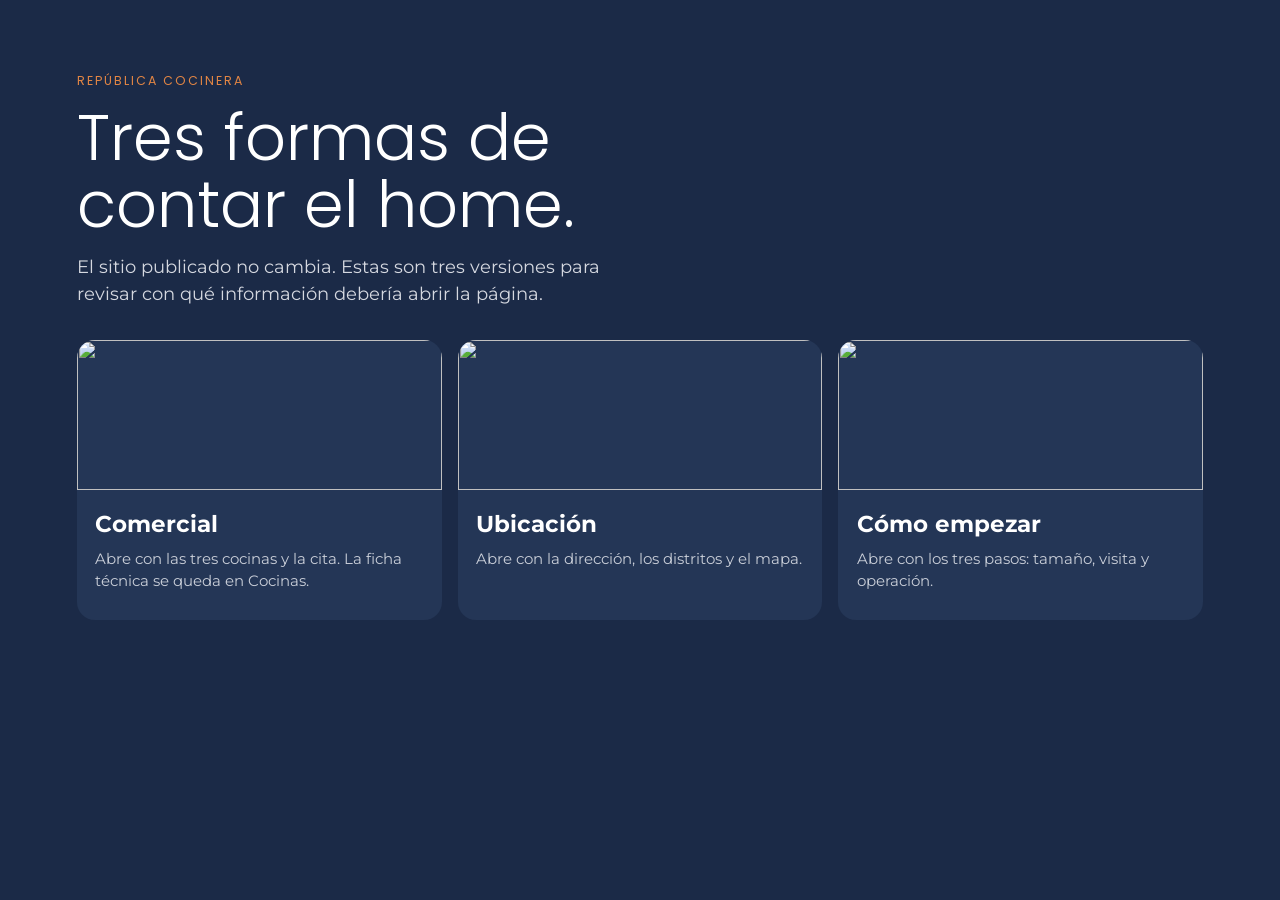
==== index.html @ 59748b13 "Propuestas de home para revisión" ====
<!DOCTYPE html>
<html lang="es">
<head>
<meta charset="utf-8">
<meta name="viewport" content="width=device-width, initial-scale=1">
<title>Propuestas de home | República Cocinera</title>
<link rel="icon" href="https://republicacocinera.com/img/favicon.png">
<link href="https://fonts.googleapis.com/css2?family=Montserrat:wght@400;600;700&family=Poppins:wght@300;400;500&display=swap" rel="stylesheet">
<link rel="stylesheet" href="assets/style.css">
</head>
<body>
<section class="chooser">
  <p class="kicker">República Cocinera</p>
  <h1>Tres formas de contar el home.</h1>
  <p class="lead">El sitio publicado no cambia. Estas son tres versiones para revisar con qué información debería abrir la página.</p>
  <div class="choice">
    <a href="comercial/"><img src="https://republicacocinera.com/img/cocinas/cocina-medium-1.jpg" alt=""><div><h2>Comercial</h2><p>Abre con las tres cocinas y la cita. La ficha técnica se queda en Cocinas.</p></div></a>
    <a href="ubicacion/"><img src="https://republicacocinera.com/img/cobertura/mapa-lugar.jpg" alt=""><div><h2>Ubicación</h2><p>Abre con la dirección, los distritos y el mapa.</p></div></a>
    <a href="empezar/"><img src="https://republicacocinera.com/img/republica-cocinera-peru.jpg" alt=""><div><h2>Cómo empezar</h2><p>Abre con los tres pasos: tamaño, visita y operación.</p></div></a>
  </div>
</section>
</body>
</html>
---- assets/style.css ----
:root {
  --navy: #1b2a47;
  --ink: #1c1e24;
  --muted: #5e6572;
  --orange: #e18544;
  --paper: #f4f3ef;
  --line: #e4e1da;
}
* { box-sizing: border-box; }
html, body { margin: 0; padding: 0; }
body {
  font-family: Montserrat, sans-serif;
  color: var(--ink);
  background: #fff;
  line-height: 1.5;
}
a { color: inherit; }
img { max-width: 100%; display: block; }
.nav {
  position: sticky; top: 0; z-index: 20;
  display: flex; align-items: center; justify-content: space-between;
  gap: 1rem; padding: 0.85rem 6vw;
  background: var(--navy); color: #fff;
}
.nav img { height: 42px; width: auto; }
.nav-links { display: flex; gap: 1.4rem; align-items: center; list-style: none; margin: 0; padding: 0; }
.nav-links a { text-decoration: none; font-size: 0.92rem; color: #e8eaef; }
.nav-links a.on { color: var(--orange); }
.nav-links a.site { border: 1px solid rgba(255,255,255,.35); border-radius: 999px; padding: 0.35rem 0.75rem; }
.hero {
  background: var(--navy) center/cover no-repeat;
  color: #fff;
  min-height: 78vh;
  display: flex; align-items: flex-end;
  padding: 8vh 6vw 7vh;
  position: relative;
}
.hero::before {
  content: ""; position: absolute; inset: 0;
  background: linear-gradient(90deg, rgba(18,28,48,.88) 0%, rgba(18,28,48,.45) 62%, rgba(18,28,48,.2) 100%);
}
.hero-copy { position: relative; max-width: 720px; }
.kicker {
  letter-spacing: .16em; text-transform: uppercase;
  color: var(--orange); font-size: .78rem; margin: 0 0 .8rem;
  font-family: Poppins, sans-serif;
}
h1 {
  font-family: Poppins, sans-serif; font-weight: 300;
  font-size: clamp(2.4rem, 5vw, 4.4rem);
  line-height: 1.05; margin: 0 0 1rem;
}
.lead { font-size: 1.12rem; max-width: 34rem; color: #e7e9ee; margin: 0 0 1.6rem; }
.btn {
  display: inline-block; background: var(--orange); color: #fff;
  text-decoration: none; font-weight: 700; border-radius: 999px;
  padding: .9rem 1.4rem;
}
.btn.light { background: transparent; border: 1px solid #fff; margin-left: .6rem; }
.section { padding: 4.5rem 6vw; }
.section h2 {
  font-family: Poppins, sans-serif; font-weight: 400;
  font-size: clamp(1.8rem, 3vw, 2.4rem); color: var(--navy); margin: 0 0 .4rem;
}
.sub { color: var(--muted); margin: 0 0 1.8rem; }
.cards { display: grid; grid-template-columns: repeat(3, 1fr); gap: 1.2rem; }
.card { background: #fff; border-radius: 18px; overflow: hidden; border: 1px solid var(--line); }
.card img { height: 210px; width: 100%; object-fit: cover; }
.card div { padding: 1.15rem 1.2rem 1.35rem; }
.card span { color: var(--orange); font-size: .75rem; font-weight: 700; letter-spacing: .08em; }
.card h3 { font-family: Poppins, sans-serif; font-weight: 500; font-size: 1.7rem; margin: .2rem 0 .3rem; color: var(--navy); }
.card p { margin: 0 0 .8rem; color: #444; }
.card a { color: var(--orange); font-weight: 700; text-decoration: none; }
.facts { display: grid; grid-template-columns: repeat(4, 1fr); gap: 1rem; background: var(--paper); }
.fact { padding: 1.4rem 0; }
.fact b { display: block; font-family: Poppins, sans-serif; font-size: 1.35rem; font-weight: 500; color: var(--navy); }
.fact span { color: var(--muted); font-size: .95rem; }
.split { display: grid; grid-template-columns: 1fr 1.05fr; gap: 3rem; align-items: center; }
.split h1 { color: var(--navy); }
.address { font-weight: 600; color: var(--navy); margin: 0 0 .4rem; }
.dists {
  display: grid; grid-template-columns: 1fr 1fr; gap: .55rem 1.2rem;
  list-style: none; padding: 1rem 0 1.4rem; margin: 0;
}
.dists li::before { content: ""; display: inline-block; width: 8px; height: 8px; border-radius: 50%; background: var(--orange); margin-right: .55rem; }
.map { border-radius: 18px; overflow: hidden; position: relative; box-shadow: 0 18px 40px rgba(27,42,71,.16); }
.map img { width: 100%; height: 520px; object-fit: cover; }
.map .btn { position: absolute; left: 50%; top: 50%; transform: translate(-50%,-50%); }
.steps { display: grid; grid-template-columns: repeat(3, 1fr); gap: 1.2rem; }
.step { background: var(--paper); border-radius: 18px; padding: 1.6rem 1.4rem 1.7rem; min-height: 230px; }
.step b { font-family: Poppins, sans-serif; color: var(--orange); font-size: 2rem; font-weight: 500; }
.step h3 { font-family: Poppins, sans-serif; color: var(--navy); font-weight: 500; margin: .4rem 0; }
.step p { margin: 0; color: #444; }
.wide { border-radius: 18px; width: min(100%, 1100px); margin: 0 auto; height: 420px; object-fit: cover; }
.caption { text-align: center; color: var(--muted); margin-top: .7rem; }
.chooser { min-height: 100vh; background: var(--navy); color: #fff; padding: 8vh 6vw 10vh; }
.chooser h1 { max-width: 16ch; }
.chooser .lead { color: #d5d8e0; }
.choice { display: grid; grid-template-columns: repeat(3, 1fr); gap: 1rem; margin-top: 2rem; }
.choice a {
  display: block; text-decoration: none; color: #fff;
  background: #243656; border-radius: 18px; overflow: hidden; min-height: 280px;
}
.choice img { height: 150px; width: 100%; object-fit: cover; }
.choice div { padding: 1.1rem 1.15rem 1.3rem; }
.choice h2 { color: #fff; font-size: 1.45rem; margin: 0 0 .35rem; }
.choice p { margin: 0; color: #c9ced8; font-size: .95rem; }
footer {
  background: var(--navy); color: #d7dbe3; padding: 1.4rem 6vw;
  display: flex; justify-content: space-between; gap: 1rem; flex-wrap: wrap;
  font-size: .92rem;
}
footer a { color: #fff; }
@media (max-width: 860px) {
  .cards, .facts, .steps, .choice, .split { grid-template-columns: 1fr; }
  .nav-links a.site { display: none; }
  .hero { min-height: 88vh; }
  .map img, .wide { height: 280px; }
  .btn.light { margin: .7rem 0 0; }
}
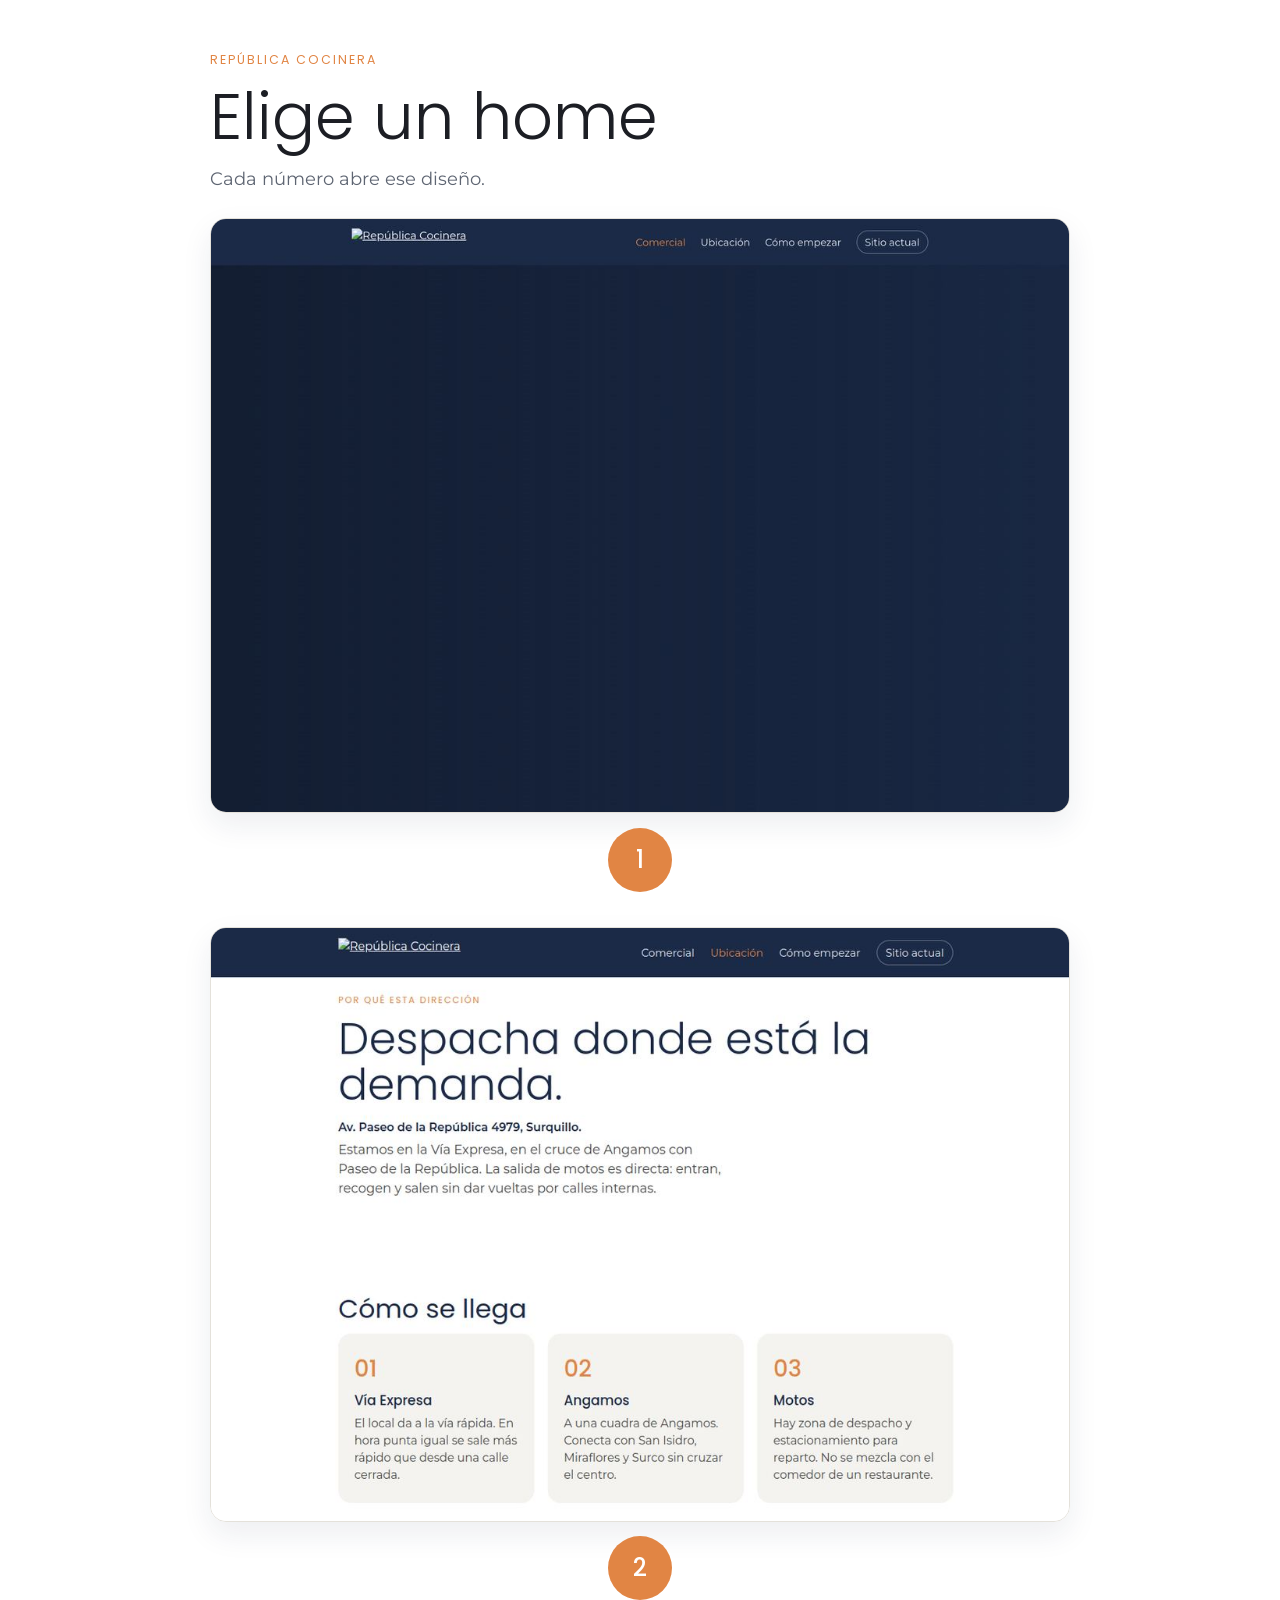
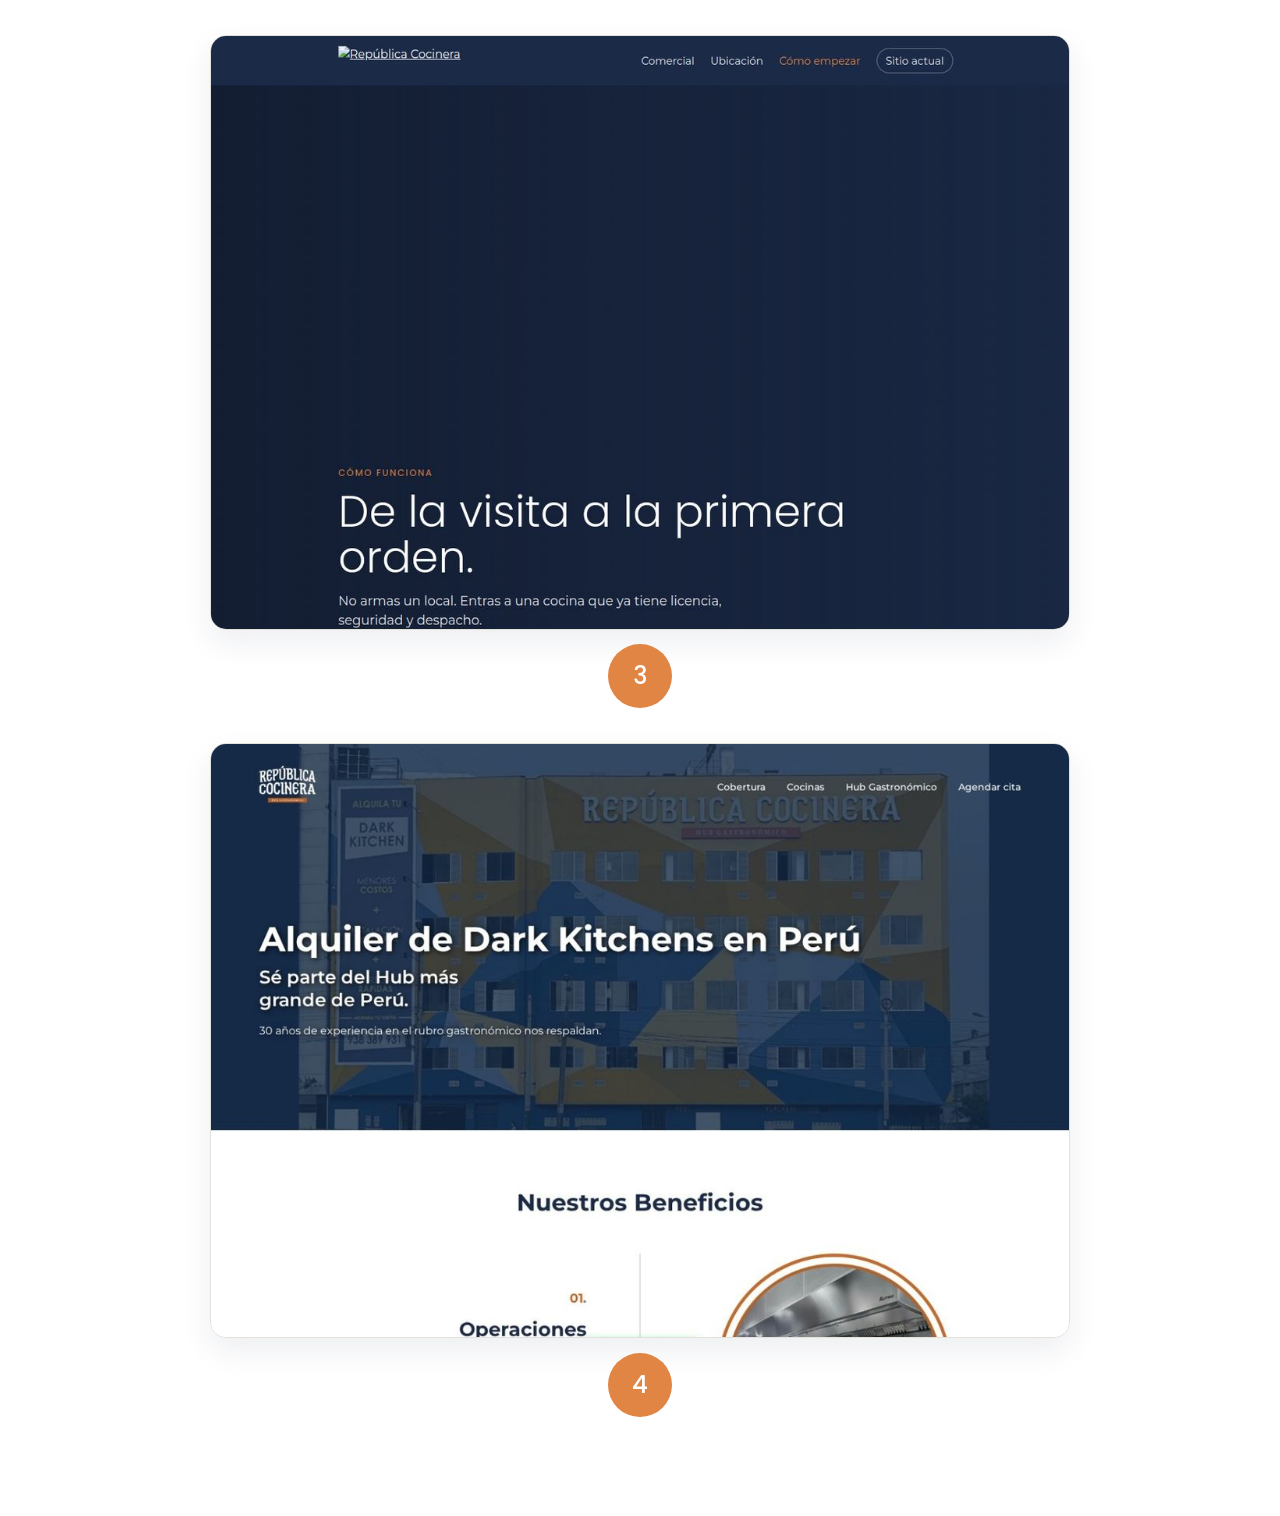
==== commit e0085557: "Inicio con capturas y botones 1 a 4" ====
--- a/index.html
+++ b/index.html
@@ -3,21 +3,32 @@
 <head>
 <meta charset="utf-8">
 <meta name="viewport" content="width=device-width, initial-scale=1">
-<title>Propuestas de home | República Cocinera</title>
+<title>Elige un home | República Cocinera</title>
 <link rel="icon" href="https://republicacocinera.com/img/favicon.png">
-<link href="https://fonts.googleapis.com/css2?family=Montserrat:wght@400;600;700&family=Poppins:wght@300;400;500&display=swap" rel="stylesheet">
+<link href="https://fonts.googleapis.com/css2?family=Montserrat:wght@600;700&family=Poppins:wght@300;500&display=swap" rel="stylesheet">
 <link rel="stylesheet" href="assets/style.css">
 </head>
 <body>
-<section class="chooser">
+<main class="picker">
   <p class="kicker">República Cocinera</p>
-  <h1>Tres formas de contar el home.</h1>
-  <p class="lead">El sitio publicado no cambia. Estas son tres versiones para revisar con qué información debería abrir la página.</p>
-  <div class="choice">
-    <a href="comercial/"><img src="https://republicacocinera.com/img/cocinas/cocina-medium-1.jpg" alt=""><div><h2>Comercial</h2><p>Abre con las tres cocinas y la cita. La ficha técnica se queda en Cocinas.</p></div></a>
-    <a href="ubicacion/"><img src="https://republicacocinera.com/img/cobertura/mapa-lugar.jpg" alt=""><div><h2>Ubicación</h2><p>Abre con la dirección, los distritos y el mapa.</p></div></a>
-    <a href="empezar/"><img src="https://republicacocinera.com/img/republica-cocinera-peru.jpg" alt=""><div><h2>Cómo empezar</h2><p>Abre con los tres pasos: tamaño, visita y operación.</p></div></a>
-  </div>
-</section>
+  <h1>Elige un home</h1>
+  <p class="lead" style="color:#5e6572">Cada número abre ese diseño.</p>
+  <article class="pick">
+    <img src="shots/1.jpg" alt="Diseño 1, comercial">
+    <a class="num" href="comercial/">1</a>
+  </article>
+  <article class="pick">
+    <img src="shots/2.jpg" alt="Diseño 2, ubicación">
+    <a class="num" href="ubicacion/">2</a>
+  </article>
+  <article class="pick">
+    <img src="shots/3.jpg" alt="Diseño 3, cómo empezar">
+    <a class="num" href="empezar/">3</a>
+  </article>
+  <article class="pick">
+    <img src="shots/4.jpg" alt="Diseño 4, home actual">
+    <a class="num" href="https://republicacocinera.com/">4</a>
+  </article>
+</main>
 </body>
 </html>
--- a/assets/style.css
+++ b/assets/style.css
@@ -119,3 +119,66 @@
   .map img, .wide { height: 280px; }
   .btn.light { margin: .7rem 0 0; }
 }
+
+body { background: #fff; }
+.nav, .hero, .section, footer, .chooser {
+  width: 100%;
+  max-width: none;
+  margin-left: 0;
+  margin-right: 0;
+  border-radius: 0;
+  padding-left: max(1.25rem, calc((100% - 860px) / 2));
+  padding-right: max(1.25rem, calc((100% - 860px) / 2));
+}
+.nav { top: 0; }
+.hero {
+  min-height: 78vh;
+  margin-top: 0;
+  padding-top: 18vh;
+  padding-bottom: 8vh;
+}
+.section { padding-top: 3.2rem; padding-bottom: 3.2rem; }
+.facts { border-radius: 0; margin-top: 0; }
+footer { margin: 0; padding-top: 1.4rem; padding-bottom: 1.4rem; }
+.chooser {
+  min-height: 100vh;
+  margin-top: 0;
+  padding-top: 10vh;
+  padding-bottom: 8vh;
+}
+.choice { grid-template-columns: 1fr; }
+.map img { height: 360px; }
+.wide { height: 360px; width: 100%; }
+@media (max-width: 860px) {
+  .hero { min-height: 88vh; padding-top: 16vh; }
+  .choice { grid-template-columns: 1fr; }
+}
+
+.picker {
+  width: min(860px, calc(100% - 2rem));
+  margin: 0 auto;
+  padding: 3.2rem 0 4rem;
+}
+.pick { margin: 0 0 2.2rem; }
+.pick img {
+  width: 100%;
+  border-radius: 16px;
+  border: 1px solid #e4e1da;
+  box-shadow: 0 12px 30px rgba(27,42,71,.08);
+}
+.num {
+  display: flex;
+  align-items: center;
+  justify-content: center;
+  width: 64px;
+  height: 64px;
+  margin: 0.9rem auto 0;
+  border-radius: 50%;
+  background: #e18544;
+  color: #fff;
+  text-decoration: none;
+  font-family: Poppins, sans-serif;
+  font-size: 1.5rem;
+  font-weight: 500;
+}
+.num:hover { background: #c96d2e; }
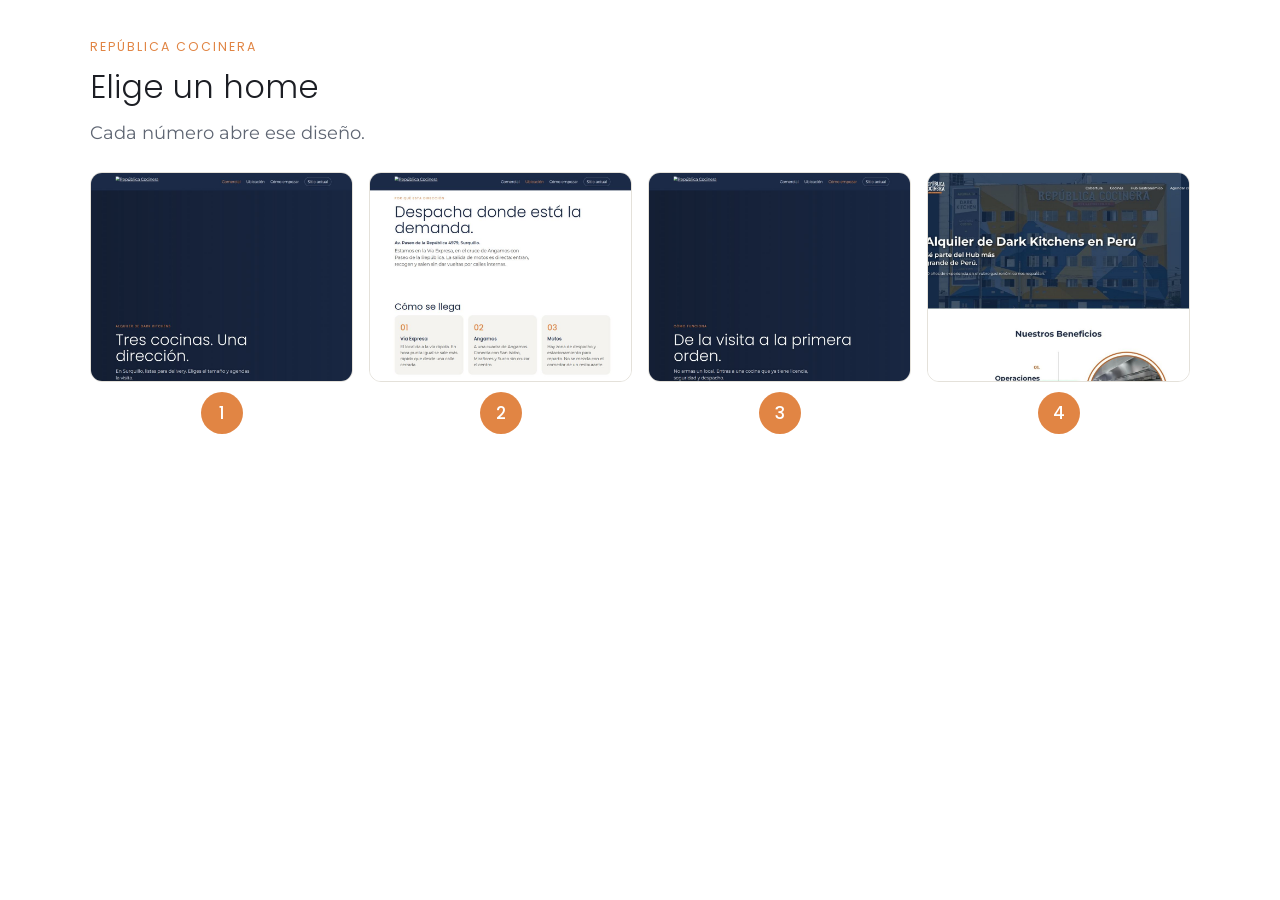
==== commit 148cf4ee: "Mostrar las cuatro capturas en una fila" ====
--- a/index.html
+++ b/index.html
@@ -13,6 +13,7 @@
   <p class="kicker">República Cocinera</p>
   <h1>Elige un home</h1>
   <p class="lead" style="color:#5e6572">Cada número abre ese diseño.</p>
+  <div class="picks">
   <article class="pick">
     <img src="shots/1.jpg" alt="Diseño 1, comercial">
     <a class="num" href="comercial/">1</a>
@@ -29,6 +30,7 @@
     <img src="shots/4.jpg" alt="Diseño 4, home actual">
     <a class="num" href="https://republicacocinera.com/">4</a>
   </article>
+</div>
 </main>
 </body>
 </html>
--- a/assets/style.css
+++ b/assets/style.css
@@ -155,30 +155,39 @@
 }
 
 .picker {
-  width: min(860px, calc(100% - 2rem));
+  width: min(1100px, calc(100% - 2rem));
   margin: 0 auto;
-  padding: 3.2rem 0 4rem;
+  padding: 2.4rem 0 3rem;
 }
-.pick { margin: 0 0 2.2rem; }
+.picker h1 { font-size: 2rem; }
+.picks {
+  display: grid;
+  grid-template-columns: repeat(4, 1fr);
+  gap: 1rem;
+  margin-top: 1.2rem;
+}
+.pick { margin: 0; }
 .pick img {
   width: 100%;
-  border-radius: 16px;
+  height: 210px;
+  object-fit: cover;
+  object-position: top;
+  border-radius: 12px;
   border: 1px solid #e4e1da;
-  box-shadow: 0 12px 30px rgba(27,42,71,.08);
 }
 .num {
   display: flex;
   align-items: center;
   justify-content: center;
-  width: 64px;
-  height: 64px;
-  margin: 0.9rem auto 0;
+  width: 42px;
+  height: 42px;
+  margin: 0.65rem auto 0;
   border-radius: 50%;
   background: #e18544;
   color: #fff;
   text-decoration: none;
   font-family: Poppins, sans-serif;
-  font-size: 1.5rem;
+  font-size: 1.05rem;
   font-weight: 500;
 }
 .num:hover { background: #c96d2e; }
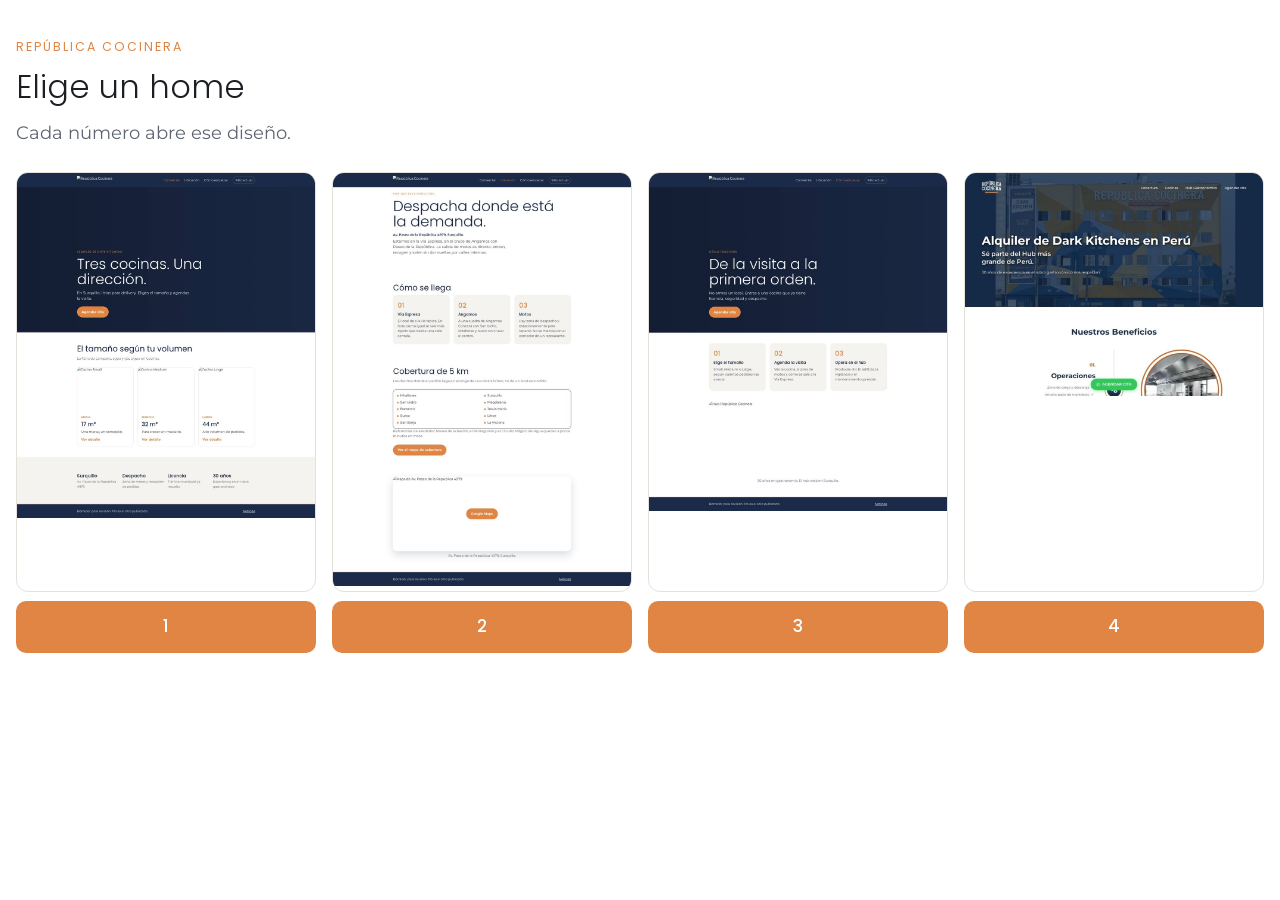
==== commit e0ba40b5: "Igualar el alto de las cuatro capturas" ====
--- a/index.html
+++ b/index.html
@@ -15,19 +15,23 @@
   <p class="lead" style="color:#5e6572">Cada número abre ese diseño.</p>
   <div class="picks">
   <article class="pick">
-    <img src="shots/1.jpg" alt="Diseño 1, comercial">
+    <div class="shot"><img src="shots/1.jpg" alt="Diseño 1, comercial">
+    </div>
     <a class="num" href="comercial/">1</a>
   </article>
   <article class="pick">
-    <img src="shots/2.jpg" alt="Diseño 2, ubicación">
+    <div class="shot"><img src="shots/2.jpg" alt="Diseño 2, ubicación">
+    </div>
     <a class="num" href="ubicacion/">2</a>
   </article>
   <article class="pick">
-    <img src="shots/3.jpg" alt="Diseño 3, cómo empezar">
+    <div class="shot"><img src="shots/3.jpg" alt="Diseño 3, cómo empezar">
+    </div>
     <a class="num" href="empezar/">3</a>
   </article>
   <article class="pick">
-    <img src="shots/4.jpg" alt="Diseño 4, home actual">
+    <div class="shot"><img src="shots/4.jpg" alt="Diseño 4, home actual">
+    </div>
     <a class="num" href="https://republicacocinera.com/">4</a>
   </article>
 </div>
--- a/assets/style.css
+++ b/assets/style.css
@@ -155,7 +155,7 @@
 }
 
 .picker {
-  width: min(1100px, calc(100% - 2rem));
+  width: min(1280px, calc(100% - 2rem));
   margin: 0 auto;
   padding: 2.4rem 0 3rem;
 }
@@ -167,22 +167,28 @@
   margin-top: 1.2rem;
 }
 .pick { margin: 0; }
+.shot {
+  height: 420px;
+  overflow: hidden;
+  border-radius: 12px;
+  border: 1px solid #e4e1da;
+  background: #fff;
+}
 .pick img {
   width: 100%;
-  height: 210px;
-  object-fit: cover;
-  object-position: top;
-  border-radius: 12px;
-  border: 1px solid #e4e1da;
+  height: auto;
+  display: block;
+  border: 0;
+  border-radius: 0;
 }
 .num {
   display: flex;
   align-items: center;
   justify-content: center;
-  width: 42px;
-  height: 42px;
-  margin: 0.65rem auto 0;
-  border-radius: 50%;
+  width: 100%;
+  min-height: 52px;
+  margin: 0.55rem 0 0;
+  border-radius: 10px;
   background: #e18544;
   color: #fff;
   text-decoration: none;
@@ -191,3 +197,8 @@
   font-weight: 500;
 }
 .num:hover { background: #c96d2e; }
+
+@media (max-width: 700px) {
+  .picks { grid-template-columns: repeat(2, 1fr); }
+  .shot { height: 280px; }
+}
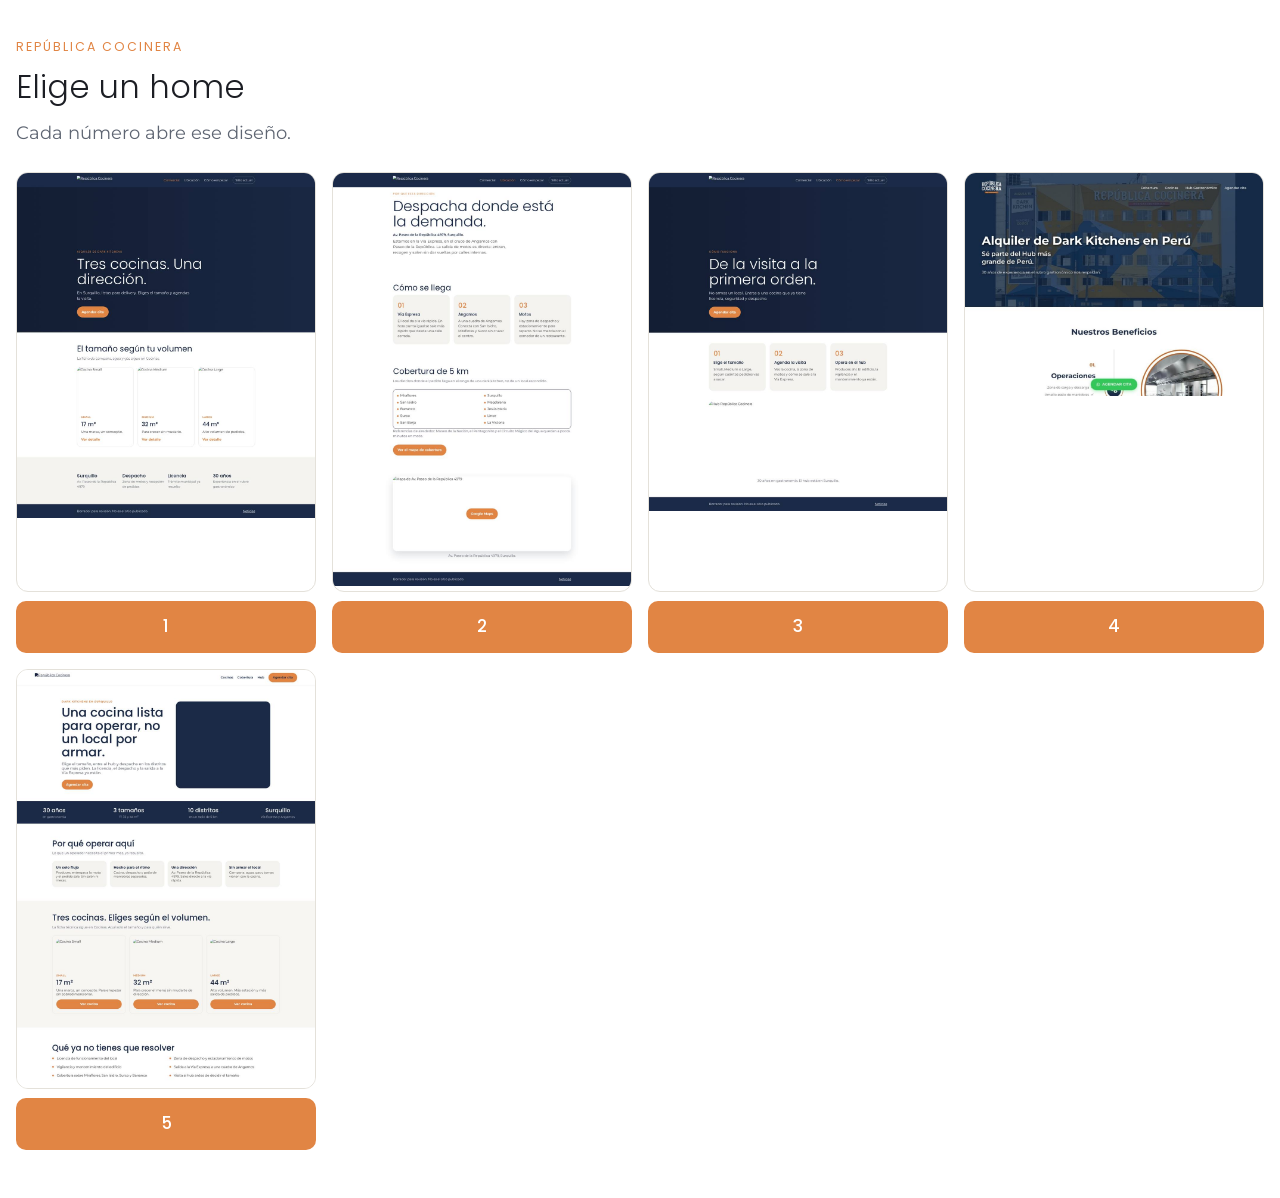
==== commit 816dde57: "Agregar landing estilo Otter con los colores de RC" ====
--- a/index.html
+++ b/index.html
@@ -34,6 +34,11 @@
     </div>
     <a class="num" href="https://republicacocinera.com/">4</a>
   </article>
+  <article class="pick">
+    <div class="shot"><img src="shots/5.jpg" alt="Diseño 5, estilo landing">
+    </div>
+    <a class="num" href="estilo/">5</a>
+  </article>
 </div>
 </main>
 </body>
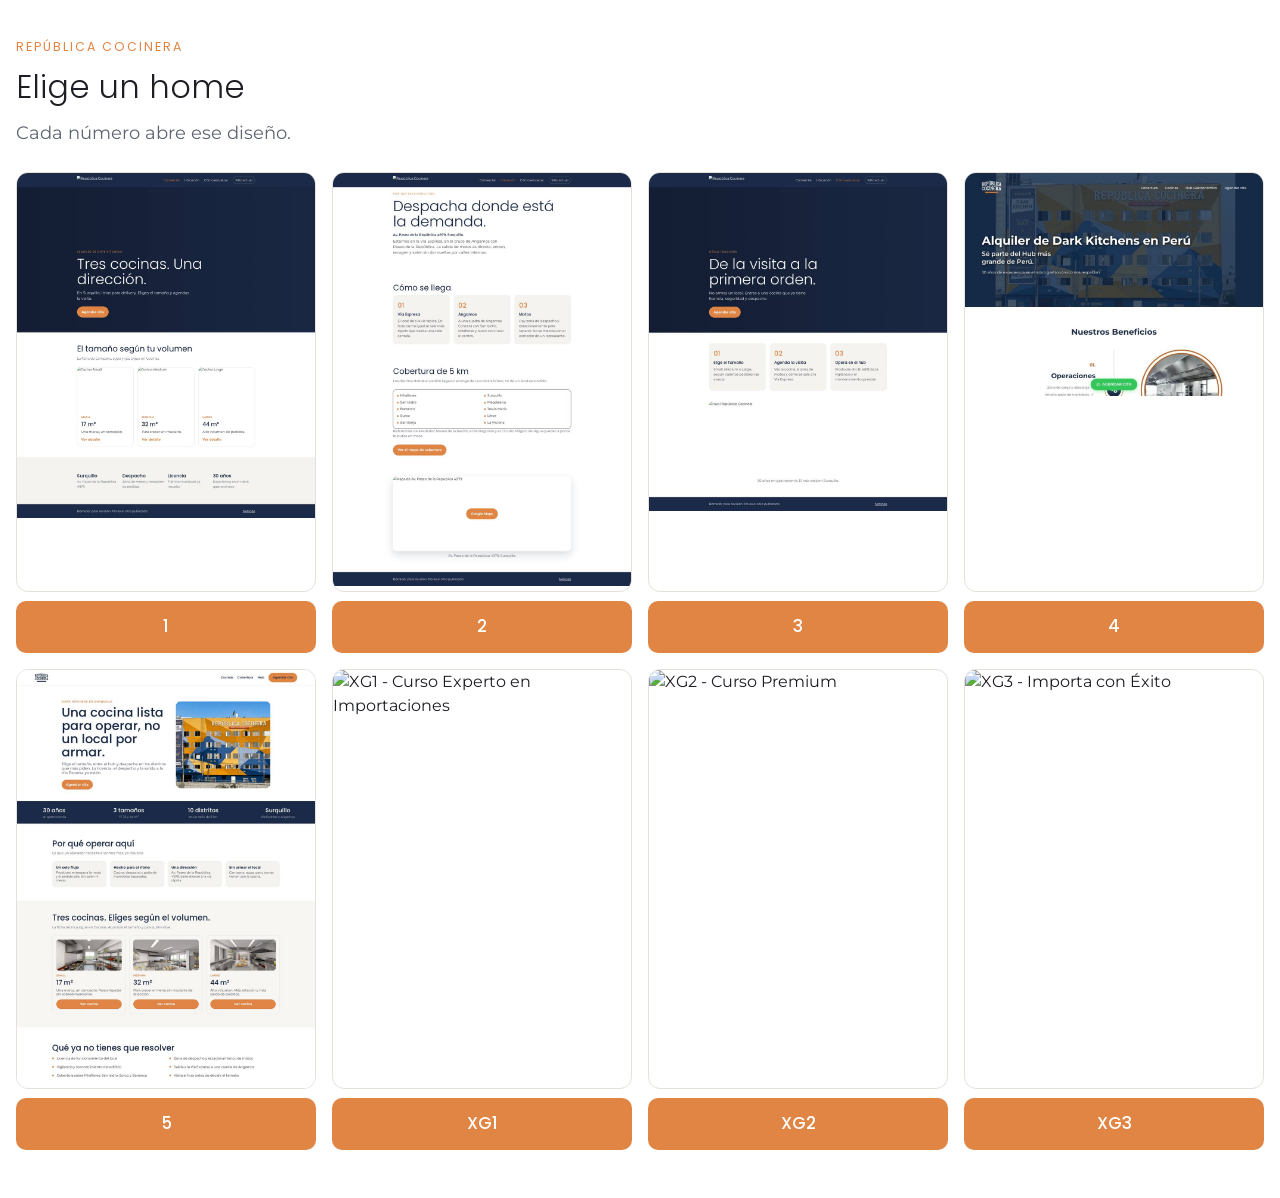
==== commit c2799511: "Agregar demos xg1, xg2 y xg3 con links" ====
--- a/index.html
+++ b/index.html
@@ -39,6 +39,21 @@
     </div>
     <a class="num" href="estilo/">5</a>
   </article>
+  <article class="pick">
+    <div class="shot"><img src="shots/xg1.png" alt="XG1 - Curso Experto en Importaciones">
+    </div>
+    <a class="num" href="https://xg1-omega.vercel.app/">XG1</a>
+  </article>
+  <article class="pick">
+    <div class="shot"><img src="shots/xg2.png" alt="XG2 - Curso Premium">
+    </div>
+    <a class="num" href="https://xg2-mu.vercel.app/">XG2</a>
+  </article>
+  <article class="pick">
+    <div class="shot"><img src="shots/xg3.png" alt="XG3 - Importa con Éxito">
+    </div>
+    <a class="num" href="https://xg3.vercel.app/">XG3</a>
+  </article>
 </div>
 </main>
 </body>
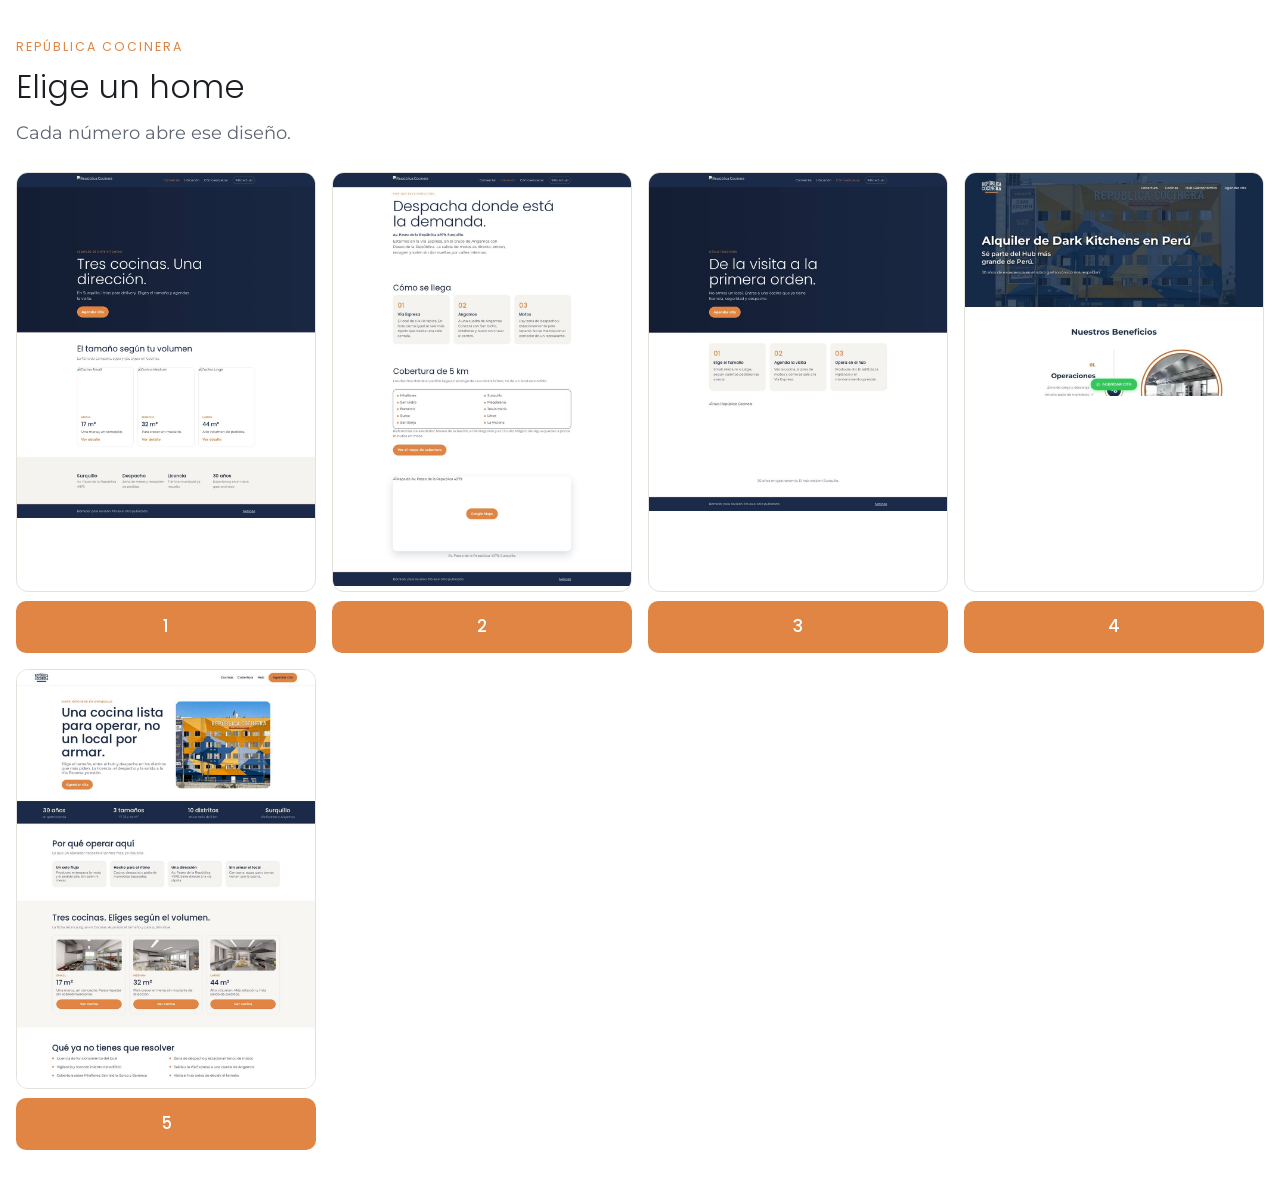
==== commit e1968307: "Revert: restore original index.html" ====
--- a/index.html
+++ b/index.html
@@ -39,21 +39,6 @@
     </div>
     <a class="num" href="estilo/">5</a>
   </article>
-  <article class="pick">
-    <div class="shot"><img src="shots/xg1.png" alt="XG1 - Curso Experto en Importaciones">
-    </div>
-    <a class="num" href="https://xg1-omega.vercel.app/">XG1</a>
-  </article>
-  <article class="pick">
-    <div class="shot"><img src="shots/xg2.png" alt="XG2 - Curso Premium">
-    </div>
-    <a class="num" href="https://xg2-mu.vercel.app/">XG2</a>
-  </article>
-  <article class="pick">
-    <div class="shot"><img src="shots/xg3.png" alt="XG3 - Importa con Éxito">
-    </div>
-    <a class="num" href="https://xg3.vercel.app/">XG3</a>
-  </article>
 </div>
 </main>
 </body>
